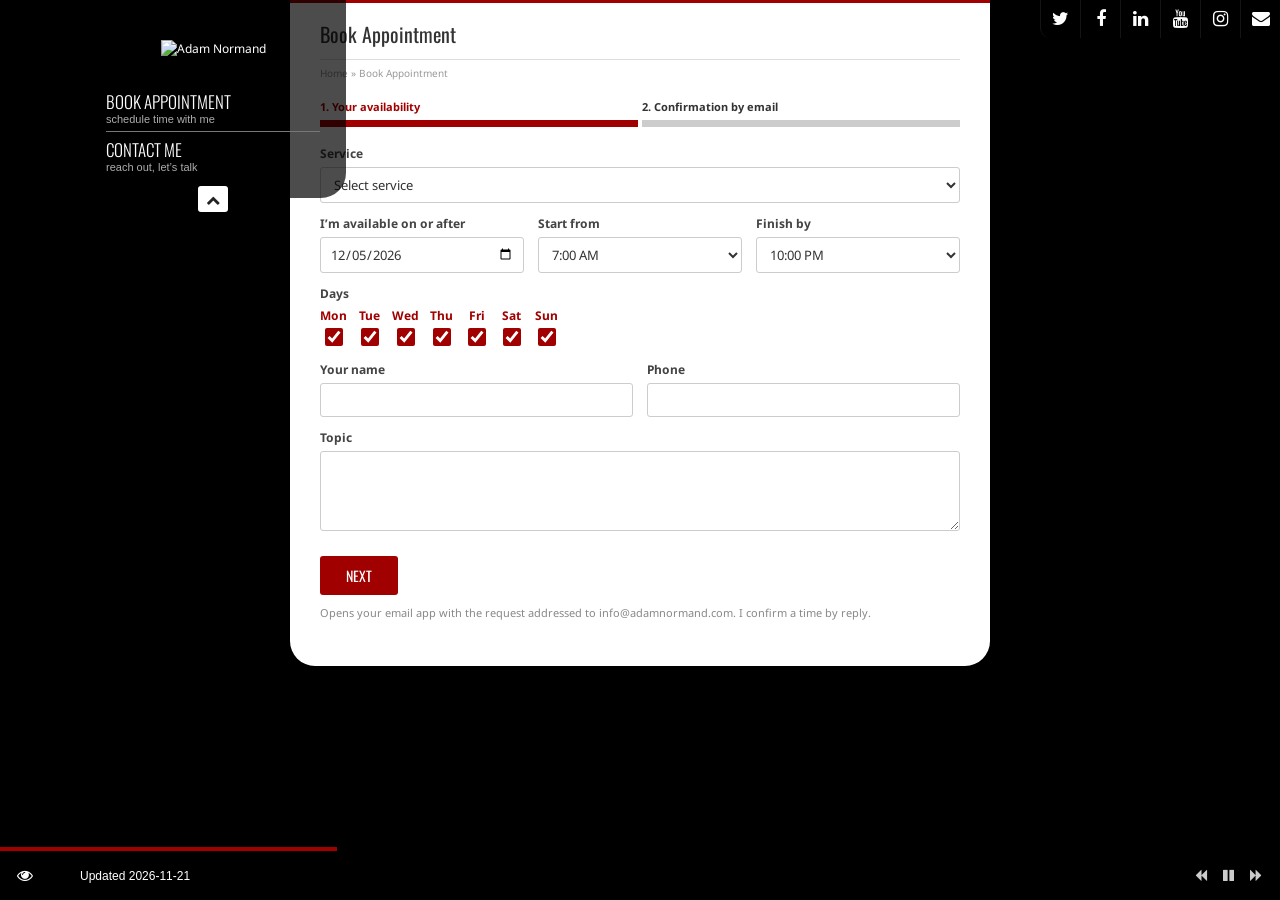
==== booking/index.html @ 6a85a8c0 "Migrate adamnormand.com from WordPress to static site Full-screen photo slideshow home page with cap" ====
<!DOCTYPE html>
<html lang="en" data-root="../">
<head>
<meta charset="utf-8">
<meta name="viewport" content="width=device-width, initial-scale=1">
<title>Book Appointment | adamnormand.com</title>
<meta name="description" content="Request a meeting with Adam Normand.">
<link rel="icon" href="../favicon.svg" type="image/svg+xml">
<link rel="preconnect" href="https://fonts.googleapis.com">
<link rel="preconnect" href="https://fonts.gstatic.com" crossorigin>
<link rel="stylesheet" href="https://fonts.googleapis.com/css?family=Oswald:300,400,700%7CDroid+Sans&amp;display=swap">
<link rel="stylesheet" href="https://cdnjs.cloudflare.com/ajax/libs/font-awesome/4.7.0/css/font-awesome.min.css">
<link rel="stylesheet" href="../assets/site.css">
</head>
<body class="page">

<div class="slides" aria-hidden="true"></div>

<header class="menu-wrap">
  <a class="logo" href="../" aria-label="Adam Normand — home"><img src="../assets/img/an_logo_2023-f_215x116-1.png" alt="Adam Normand" width="215" height="100"></a>
  <nav aria-label="Main">
    <ul>
      <li><a href="./" aria-current="page">Book Appointment<span>schedule time with me</span></a></li>
      <li><a href="../contact/">Contact Me<span>reach out, let’s talk</span></a></li>
    </ul>
  </nav>
  <button class="menu-toggle" type="button" aria-label="Collapse menu"><i class="fa fa-chevron-up"></i></button>
</header>

<nav class="social" aria-label="Social media">
  <a href="https://twitter.com/adamnormand" aria-label="X / Twitter" rel="noopener" target="_blank"><i class="fa fa-twitter"></i></a>
  <a href="https://www.facebook.com/adamnormand" aria-label="Facebook" rel="noopener" target="_blank"><i class="fa fa-facebook"></i></a>
  <a href="https://ca.linkedin.com/in/adamnormand/" aria-label="LinkedIn" rel="noopener" target="_blank"><i class="fa fa-linkedin"></i></a>
  <a href="https://www.youtube.com/user/adamnormand" aria-label="YouTube" rel="noopener" target="_blank"><i class="fa fa-youtube"></i></a>
  <a href="https://www.instagram.com/adam.normand/" aria-label="Instagram" rel="noopener" target="_blank"><i class="fa fa-instagram"></i></a>
  <a href="mailto:info@adamnormand.com" aria-label="Email"><i class="fa fa-envelope"></i></a>
</nav>

<main class="page-panel">
  <div class="head"><h1>Book Appointment</h1></div>
  <div class="crumbs"><a href="../">Home</a> » Book Appointment</div>

  <div class="steps"><div class="on">1. Your availability</div><div>2. Confirmation by email</div></div>

  <form id="book">
    <label for="svc">Service</label>
    <select id="svc" name="service" required>
      <option value="">Select service</option>
      <option>Meeting</option>
    </select>

    <div class="row">
      <div><label for="date">I’m available on or after</label><input id="date" type="date" name="date" required></div>
      <div><label for="from">Start from</label><select id="from" name="from"></select></div>
      <div><label for="to">Finish by</label><select id="to" name="to"></select></div>
    </div>

    <label>Days</label>
    <div class="days">
      <label>Mon<input type="checkbox" value="Mon" checked></label>
      <label>Tue<input type="checkbox" value="Tue" checked></label>
      <label>Wed<input type="checkbox" value="Wed" checked></label>
      <label>Thu<input type="checkbox" value="Thu" checked></label>
      <label>Fri<input type="checkbox" value="Fri" checked></label>
      <label>Sat<input type="checkbox" value="Sat" checked></label>
      <label>Sun<input type="checkbox" value="Sun" checked></label>
    </div>

    <div class="row">
      <div><label for="name">Your name</label><input id="name" name="name" required autocomplete="name"></div>
      <div><label for="phone">Phone</label><input id="phone" name="phone" type="tel" autocomplete="tel"></div>
    </div>
    <label for="notes">Topic</label>
    <textarea id="notes" name="notes" style="min-height:80px"></textarea>

    <button class="btn" type="submit">Next</button>
    <p class="note">Opens your email app with the request addressed to info@adamnormand.com. I confirm a time by reply.</p>
  </form>
</main>

<footer class="controls">
  <div class="progress"><i></i></div>
  <button class="eye" type="button" data-act="eye" aria-label="Show or hide panels"><i class="fa fa-eye"></i></button>
  <p class="copyright">Updated 2026-11-21</p>
  <div class="nav">
    <button type="button" data-act="prev" aria-label="Previous photo"><i class="fa fa-backward"></i></button>
    <button type="button" data-act="pause" aria-label="Pause"><i class="fa fa-pause"></i></button>
    <button type="button" data-act="next" aria-label="Next photo"><i class="fa fa-forward"></i></button>
  </div>
</footer>

<script src="../assets/site.js"></script>
<script>
(function () {
  var f = document.getElementById('book');
  var from = f.from, to = f.to;
  for (var h = 7; h <= 22; h++) {
    var lbl = (h % 12 || 12) + ':00 ' + (h < 12 ? 'AM' : 'PM');
    from.add(new Option(lbl, lbl, h === 7, h === 7));
    to.add(new Option(lbl, lbl, h === 22, h === 22));
  }
  f.date.value = new Date().toISOString().slice(0, 10);
  f.addEventListener('submit', function (e) {
    e.preventDefault();
    var days = [].slice.call(f.querySelectorAll('.days input:checked')).map(function (c) { return c.value; }).join(', ');
    var body = 'Service: ' + f.service.value +
      '\nAvailable on or after: ' + f.date.value +
      '\nDays: ' + (days || '—') +
      '\nBetween: ' + from.value + ' and ' + to.value +
      '\nName: ' + f.name.value +
      '\nPhone: ' + (f.phone.value || '—') +
      '\n\n' + f.notes.value;
    location.href = 'mailto:info@adamnormand.com?subject=' + encodeURIComponent('Appointment request — ' + f.name.value) +
      '&body=' + encodeURIComponent(body);
  });
})();
</script>
</body>
</html>
---- assets/site.css ----
/* adamnormand.com — static rebuild of the HT SmartScreen WordPress theme */
:root {
  --panel: rgba(0, 0, 0, .7);
  --red: #a00000;
  --muted: #adadad;
  --head: 'Oswald', 'Arial Narrow', sans-serif;
  --body: 'Droid Sans', 'Noto Sans', Helvetica, Arial, sans-serif;
}
* { box-sizing: border-box; }
html, body { margin: 0; height: 100%; }
body {
  background: #545454;
  color: #fff;
  font: 12px/1.5 var(--body);
  overflow: hidden;
}
a { color: inherit; text-decoration: none; }

/* ---------- Full-screen background slides ---------- */
.slides { position: fixed; inset: 0; z-index: 0; background: #000; }
.slide {
  position: absolute; inset: 0;
  background: center / cover no-repeat;
  opacity: 0; transition: opacity 1.2s ease;
}
.slide.on { opacity: 1; }

/* ---------- Left menu panel ---------- */
.menu-wrap {
  position: fixed; top: 0; left: 80px; z-index: 10;
  width: 266px;
  background: var(--panel);
  border-radius: 0 0 25px 25px;
  padding: 0 26px 18px;
  transition: transform .45s ease;
}
.menu-wrap .logo { display: block; text-align: center; padding: 40px 0 26px; }
.menu-wrap .logo img { width: 215px; max-width: 100%; height: auto; }
.menu-wrap nav ul { list-style: none; margin: 0; padding: 0; }
.menu-wrap nav li { padding: 3px 0; border-bottom: 1px solid #777; }
.menu-wrap nav li:last-child { border-bottom: 0; }
.menu-wrap nav a {
  display: block; padding: 4px 0 2px;
  font: 300 17px/1.3 var(--head); text-transform: uppercase; color: #fff;
}
.menu-wrap nav a span {
  display: block; font: 11px/1.2 Helvetica, Arial, sans-serif;
  text-transform: none; color: var(--muted);
}
.menu-wrap nav a:hover, .menu-wrap nav a[aria-current] { color: #fff; }
.menu-wrap nav a:hover span { color: #fff; }
.menu-toggle {
  position: absolute; left: 50%; bottom: -14px; transform: translateX(-50%);
  width: 30px; height: 26px; border: 0; border-radius: 3px;
  background: #fff; color: #222; cursor: pointer; font-size: 14px; line-height: 26px;
}
.menu-wrap.closed { transform: translateY(calc(-100% + 12px)); }
.menu-wrap.closed .menu-toggle i { transform: rotate(180deg); }

/* ---------- Social bar ---------- */
.social { position: fixed; top: 0; right: 0; z-index: 10; display: flex; }
.social a {
  width: 40px; height: 38px; display: grid; place-items: center;
  background: var(--panel); border-left: 1px solid rgba(255,255,255,.08);
  font-size: 18px; color: #fff; transition: background .2s;
}
.social a:first-child { border-radius: 0 0 0 10px; }
.social a:hover { background: var(--red); }

/* ---------- Slide caption ---------- */
.caption {
  position: fixed; right: 10px; bottom: 49px; z-index: 5;
  width: 450px; max-width: calc(100% - 20px);
  background: var(--panel); border-radius: 25px 25px 0 0;
  padding: 25px 25px 22px; transition: opacity .6s;
}
.caption h2 { margin: 0 0 14px; font: 400 25px/1.3 var(--head); }
.caption .meta { font-weight: 700; line-height: 1.6; }
.caption p { margin: 10px 0 0; color: #ddd; }
.caption.fade { opacity: 0; }

/* ---------- Footer / controls ---------- */
.controls {
  position: fixed; left: 0; right: 0; bottom: 0; z-index: 10;
  height: 49px; background: var(--panel);
  display: flex; align-items: center;
}
.progress { position: absolute; left: 0; right: 0; top: -4px; height: 4px; background: rgba(0,0,0,.6); }
.progress i { display: block; height: 100%; width: 0; background: var(--red); }
.controls .eye { width: 50px; text-align: center; font-size: 16px; cursor: pointer; background: none; border: 0; color: #fff; }
.controls .copyright { margin: 0 0 0 30px; font: 12px Verdana, sans-serif; }
.controls .nav { margin-left: auto; padding-right: 12px; display: flex; gap: 4px; }
.controls .nav button {
  background: none; border: 0; color: #ccc; font-size: 13px; cursor: pointer; padding: 6px;
}
.controls .nav button:hover { color: #fff; }
body.ui-hidden .menu-wrap, body.ui-hidden .caption, body.ui-hidden .social { opacity: 0; pointer-events: none; }
.menu-wrap, .social { transition: transform .45s ease, opacity .4s; }

/* ---------- Inner pages (Booking, Contact) ---------- */
body.page { overflow: auto; }
.page-panel {
  position: relative; z-index: 4;
  width: 700px; max-width: calc(100% - 20px);
  margin: 0 auto 90px; padding: 0 30px 34px;
  background: #fff; color: #333;
  border-top: 3px solid var(--red); border-radius: 0 0 25px 25px;
}
.page-panel .head {
  display: flex; justify-content: space-between; align-items: center;
  padding: 16px 0 10px; border-bottom: 1px solid #ddd;
}
.page-panel h1 { margin: 0; font: 400 20px var(--head); color: #333; }
.page-panel .crumbs { font-size: 10px; color: #999; margin: 6px 0 18px; }
.page-panel .crumbs a { color: #999; }
.page-panel h3 { font: 400 13px var(--head); text-transform: uppercase; margin: 22px 0 8px; color: #333; }
.page-panel .hero-img { width: 100%; height: 170px; object-fit: cover; display: block; background: #222; }
.page-panel a.inline { color: var(--red); }
.page-panel label { display: block; margin: 12px 0 4px; font-weight: 700; color: #444; }
.page-panel input, .page-panel select, .page-panel textarea {
  width: 100%; padding: 7px 9px; border: 1px solid #ccc; border-radius: 3px;
  font: 13px var(--body); color: #333; background: #fff;
}
.page-panel textarea { min-height: 130px; resize: vertical; }
.page-panel .row { display: flex; gap: 14px; flex-wrap: wrap; }
.page-panel .row > div { flex: 1 1 140px; }
.page-panel .days { display: flex; gap: 10px; flex-wrap: wrap; }
.page-panel .days label { display: flex; flex-direction: column; align-items: center; font-weight: 700; margin: 0; color: var(--red); }
.page-panel .days input { width: 18px; height: 18px; accent-color: var(--red); }
.page-panel .btn {
  display: inline-block; margin-top: 20px; padding: 9px 26px;
  background: var(--red); color: #fff; border: 0; border-radius: 3px;
  font: 400 14px var(--head); text-transform: uppercase; cursor: pointer;
}
.page-panel .btn:hover { background: #7a0000; }
.page-panel .note { color: #888; font-size: 11px; margin-top: 10px; }
.page-panel .steps { display: grid; grid-template-columns: repeat(2, 1fr); gap: 4px; margin: 4px 0 18px; }
.page-panel .steps div { font-weight: 700; font-size: 11px; border-bottom: 7px solid #ccc; padding-bottom: 4px; }
.page-panel .steps div.on { color: var(--red); border-color: var(--red); }

/* Keep the panel clear of the left menu between tablet and desktop widths */
@media (min-width: 761px) and (max-width: 1240px) {
  .page-panel { margin: 48px 10px 90px 366px; width: auto; }
}

/* ---------- Phone ---------- */
@media (max-width: 760px) {
  .menu-wrap { left: 10px; width: 210px; padding: 0 16px 16px; }
  .menu-wrap .logo { padding: 24px 0 14px; }
  .menu-wrap .logo img { width: 150px; }
  .menu-wrap nav a { font-size: 15px; }
  .social { top: auto; bottom: 49px; left: 0; right: 0; justify-content: center; }
  .social a { width: 36px; height: 34px; font-size: 15px; }
  .social a:first-child { border-radius: 0; }
  .caption { right: 0; left: 0; width: auto; max-width: none; bottom: 83px; border-radius: 18px 18px 0 0; padding: 16px 18px; }
  .caption h2 { font-size: 20px; margin-bottom: 8px; }
  .caption p { display: none; }
  .controls .copyright { margin-left: 4px; font-size: 11px; }
  .page-panel { margin-top: 0; padding: 0 16px 26px; }
  body.page .menu-wrap { position: relative; left: 0; width: 100%; border-radius: 0; }
  body.page .menu-toggle { display: none; }
}
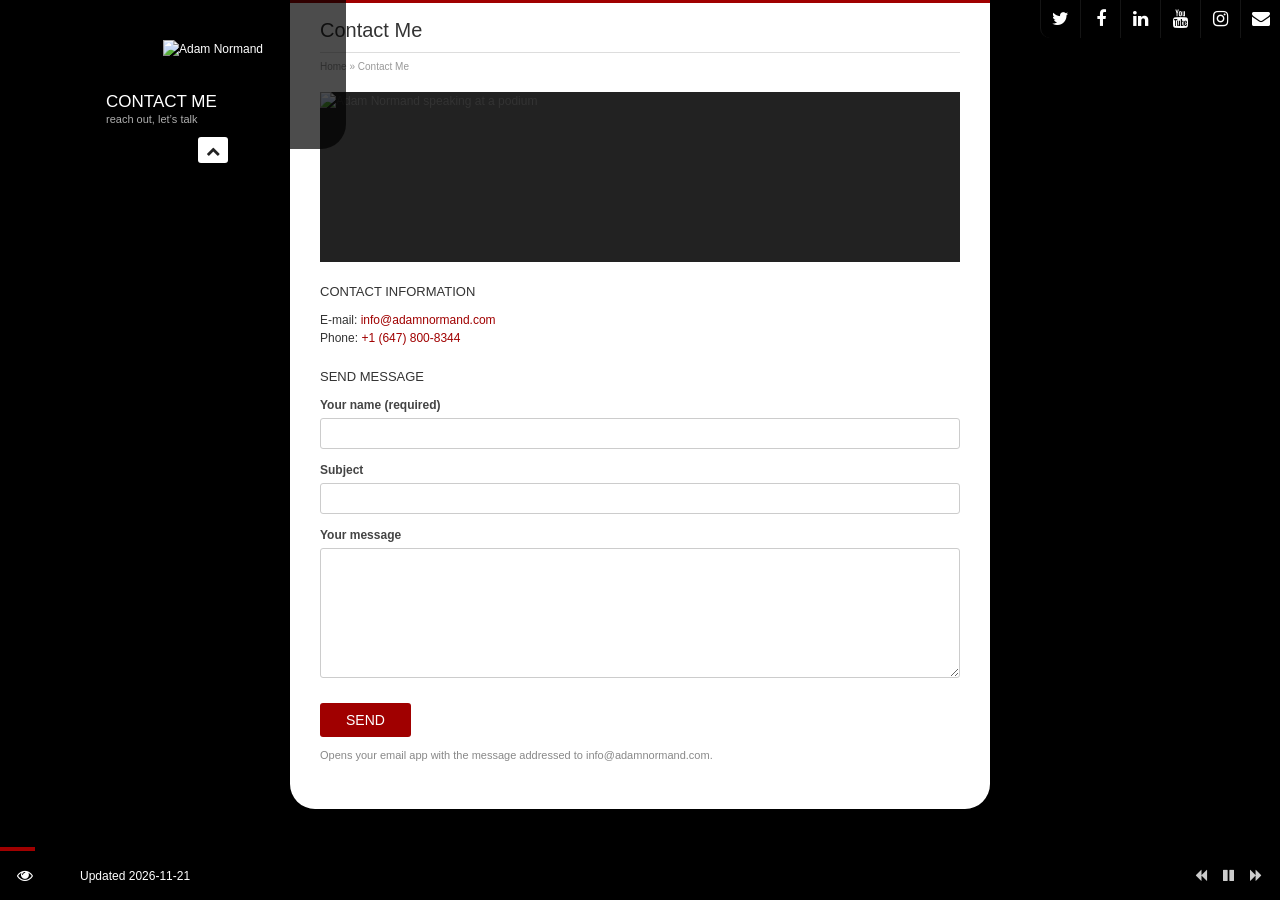
==== commit 1b98cd62: "Remove booking page; contact by email or phone /booking/ now redirects to /contact/ so existing link" ====
--- a/booking/index.html
+++ b/booking/index.html
@@ -1,119 +1,13 @@
 <!DOCTYPE html>
-<html lang="en" data-root="../">
+<html lang="en">
 <head>
 <meta charset="utf-8">
-<meta name="viewport" content="width=device-width, initial-scale=1">
-<title>Book Appointment | adamnormand.com</title>
-<meta name="description" content="Request a meeting with Adam Normand.">
-<link rel="icon" href="../favicon.svg" type="image/svg+xml">
-<link rel="preconnect" href="https://fonts.googleapis.com">
-<link rel="preconnect" href="https://fonts.gstatic.com" crossorigin>
-<link rel="stylesheet" href="https://fonts.googleapis.com/css?family=Oswald:300,400,700%7CDroid+Sans&amp;display=swap">
-<link rel="stylesheet" href="https://cdnjs.cloudflare.com/ajax/libs/font-awesome/4.7.0/css/font-awesome.min.css">
-<link rel="stylesheet" href="../assets/site.css">
+<title>Contact Me | adamnormand.com</title>
+<meta http-equiv="refresh" content="0; url=../contact/">
+<link rel="canonical" href="../contact/">
+<meta name="robots" content="noindex">
 </head>
-<body class="page">
-
-<div class="slides" aria-hidden="true"></div>
-
-<header class="menu-wrap">
-  <a class="logo" href="../" aria-label="Adam Normand — home"><img src="../assets/img/an_logo_2023-f_215x116-1.png" alt="Adam Normand" width="215" height="100"></a>
-  <nav aria-label="Main">
-    <ul>
-      <li><a href="./" aria-current="page">Book Appointment<span>schedule time with me</span></a></li>
-      <li><a href="../contact/">Contact Me<span>reach out, let’s talk</span></a></li>
-    </ul>
-  </nav>
-  <button class="menu-toggle" type="button" aria-label="Collapse menu"><i class="fa fa-chevron-up"></i></button>
-</header>
-
-<nav class="social" aria-label="Social media">
-  <a href="https://twitter.com/adamnormand" aria-label="X / Twitter" rel="noopener" target="_blank"><i class="fa fa-twitter"></i></a>
-  <a href="https://www.facebook.com/adamnormand" aria-label="Facebook" rel="noopener" target="_blank"><i class="fa fa-facebook"></i></a>
-  <a href="https://ca.linkedin.com/in/adamnormand/" aria-label="LinkedIn" rel="noopener" target="_blank"><i class="fa fa-linkedin"></i></a>
-  <a href="https://www.youtube.com/user/adamnormand" aria-label="YouTube" rel="noopener" target="_blank"><i class="fa fa-youtube"></i></a>
-  <a href="https://www.instagram.com/adam.normand/" aria-label="Instagram" rel="noopener" target="_blank"><i class="fa fa-instagram"></i></a>
-  <a href="mailto:info@adamnormand.com" aria-label="Email"><i class="fa fa-envelope"></i></a>
-</nav>
-
-<main class="page-panel">
-  <div class="head"><h1>Book Appointment</h1></div>
-  <div class="crumbs"><a href="../">Home</a> » Book Appointment</div>
-
-  <div class="steps"><div class="on">1. Your availability</div><div>2. Confirmation by email</div></div>
-
-  <form id="book">
-    <label for="svc">Service</label>
-    <select id="svc" name="service" required>
-      <option value="">Select service</option>
-      <option>Meeting</option>
-    </select>
-
-    <div class="row">
-      <div><label for="date">I’m available on or after</label><input id="date" type="date" name="date" required></div>
-      <div><label for="from">Start from</label><select id="from" name="from"></select></div>
-      <div><label for="to">Finish by</label><select id="to" name="to"></select></div>
-    </div>
-
-    <label>Days</label>
-    <div class="days">
-      <label>Mon<input type="checkbox" value="Mon" checked></label>
-      <label>Tue<input type="checkbox" value="Tue" checked></label>
-      <label>Wed<input type="checkbox" value="Wed" checked></label>
-      <label>Thu<input type="checkbox" value="Thu" checked></label>
-      <label>Fri<input type="checkbox" value="Fri" checked></label>
-      <label>Sat<input type="checkbox" value="Sat" checked></label>
-      <label>Sun<input type="checkbox" value="Sun" checked></label>
-    </div>
-
-    <div class="row">
-      <div><label for="name">Your name</label><input id="name" name="name" required autocomplete="name"></div>
-      <div><label for="phone">Phone</label><input id="phone" name="phone" type="tel" autocomplete="tel"></div>
-    </div>
-    <label for="notes">Topic</label>
-    <textarea id="notes" name="notes" style="min-height:80px"></textarea>
-
-    <button class="btn" type="submit">Next</button>
-    <p class="note">Opens your email app with the request addressed to info@adamnormand.com. I confirm a time by reply.</p>
-  </form>
-</main>
-
-<footer class="controls">
-  <div class="progress"><i></i></div>
-  <button class="eye" type="button" data-act="eye" aria-label="Show or hide panels"><i class="fa fa-eye"></i></button>
-  <p class="copyright">Updated 2026-11-21</p>
-  <div class="nav">
-    <button type="button" data-act="prev" aria-label="Previous photo"><i class="fa fa-backward"></i></button>
-    <button type="button" data-act="pause" aria-label="Pause"><i class="fa fa-pause"></i></button>
-    <button type="button" data-act="next" aria-label="Next photo"><i class="fa fa-forward"></i></button>
-  </div>
-</footer>
-
-<script src="../assets/site.js"></script>
-<script>
-(function () {
-  var f = document.getElementById('book');
-  var from = f.from, to = f.to;
-  for (var h = 7; h <= 22; h++) {
-    var lbl = (h % 12 || 12) + ':00 ' + (h < 12 ? 'AM' : 'PM');
-    from.add(new Option(lbl, lbl, h === 7, h === 7));
-    to.add(new Option(lbl, lbl, h === 22, h === 22));
-  }
-  f.date.value = new Date().toISOString().slice(0, 10);
-  f.addEventListener('submit', function (e) {
-    e.preventDefault();
-    var days = [].slice.call(f.querySelectorAll('.days input:checked')).map(function (c) { return c.value; }).join(', ');
-    var body = 'Service: ' + f.service.value +
-      '\nAvailable on or after: ' + f.date.value +
-      '\nDays: ' + (days || '—') +
-      '\nBetween: ' + from.value + ' and ' + to.value +
-      '\nName: ' + f.name.value +
-      '\nPhone: ' + (f.phone.value || '—') +
-      '\n\n' + f.notes.value;
-    location.href = 'mailto:info@adamnormand.com?subject=' + encodeURIComponent('Appointment request — ' + f.name.value) +
-      '&body=' + encodeURIComponent(body);
-  });
-})();
-</script>
+<body>
+<p>This page has moved. <a href="../contact/">Contact me by email or phone</a>.</p>
 </body>
 </html>
